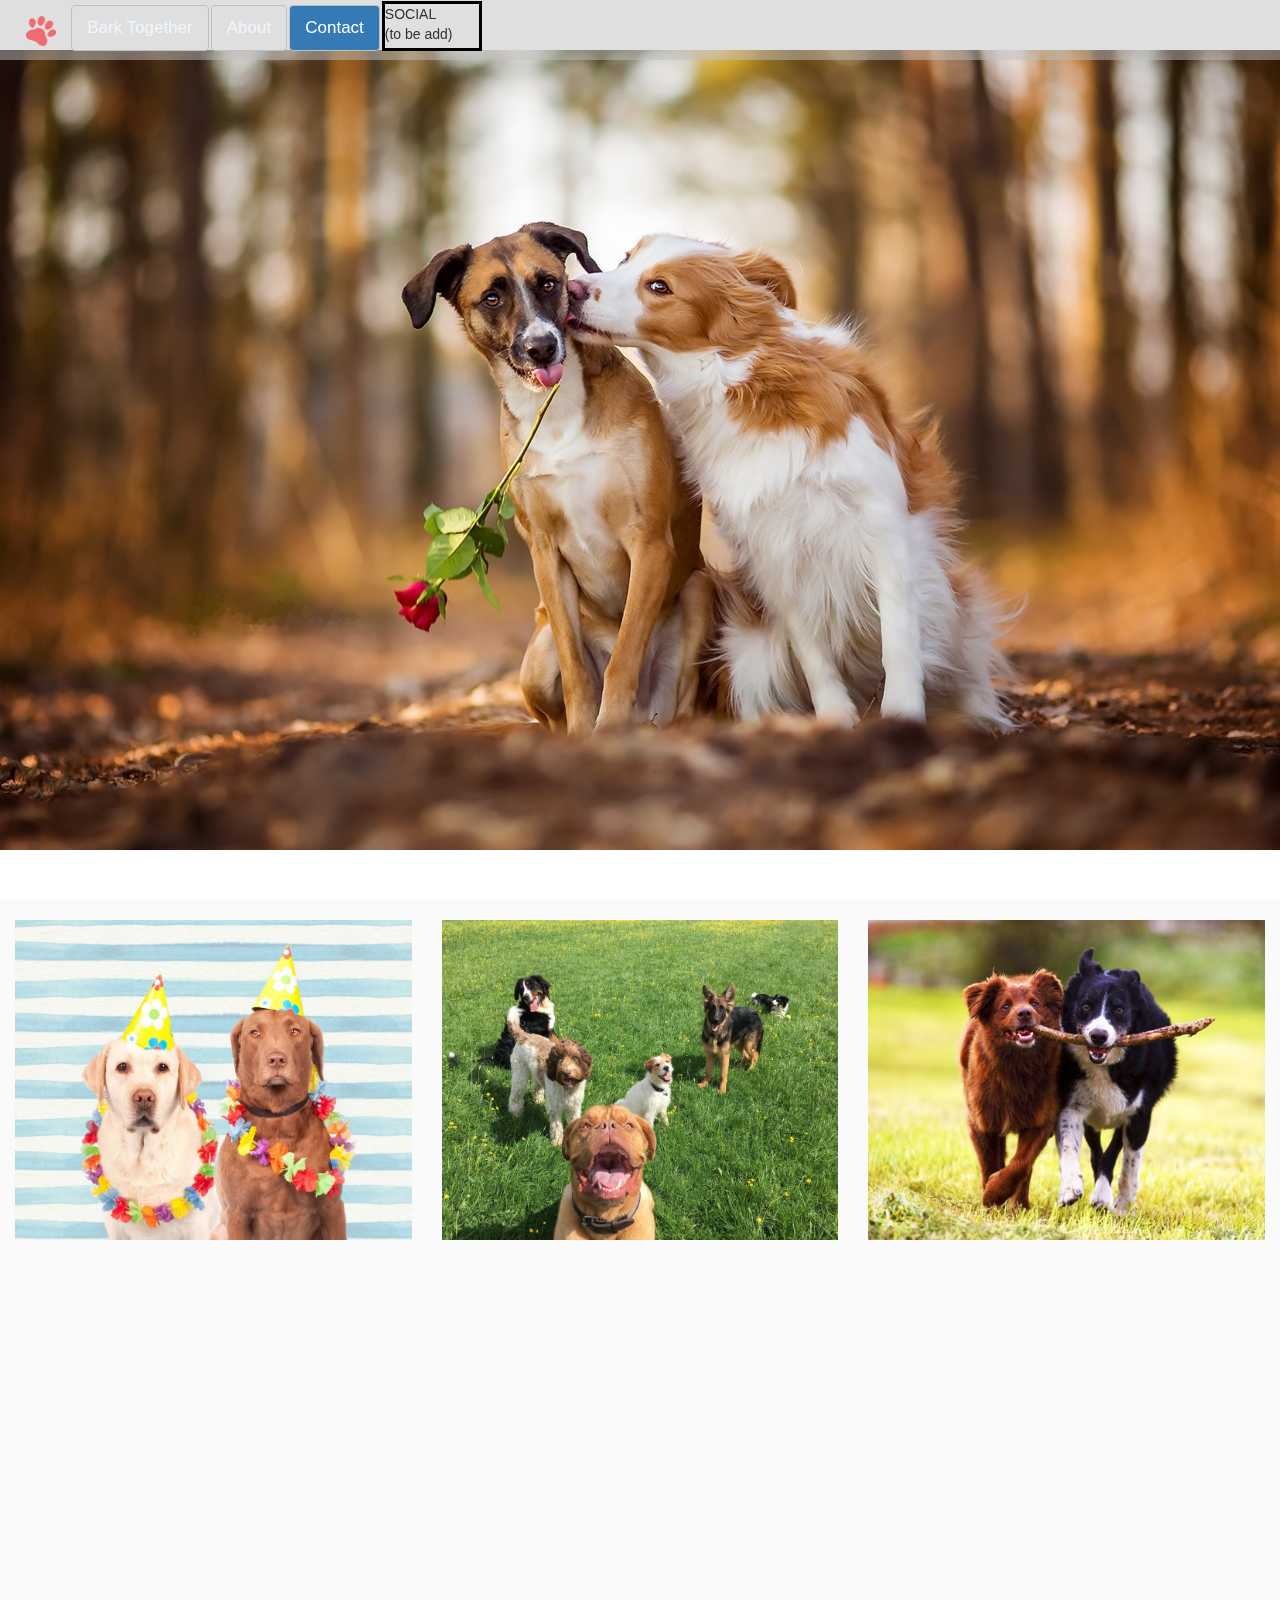
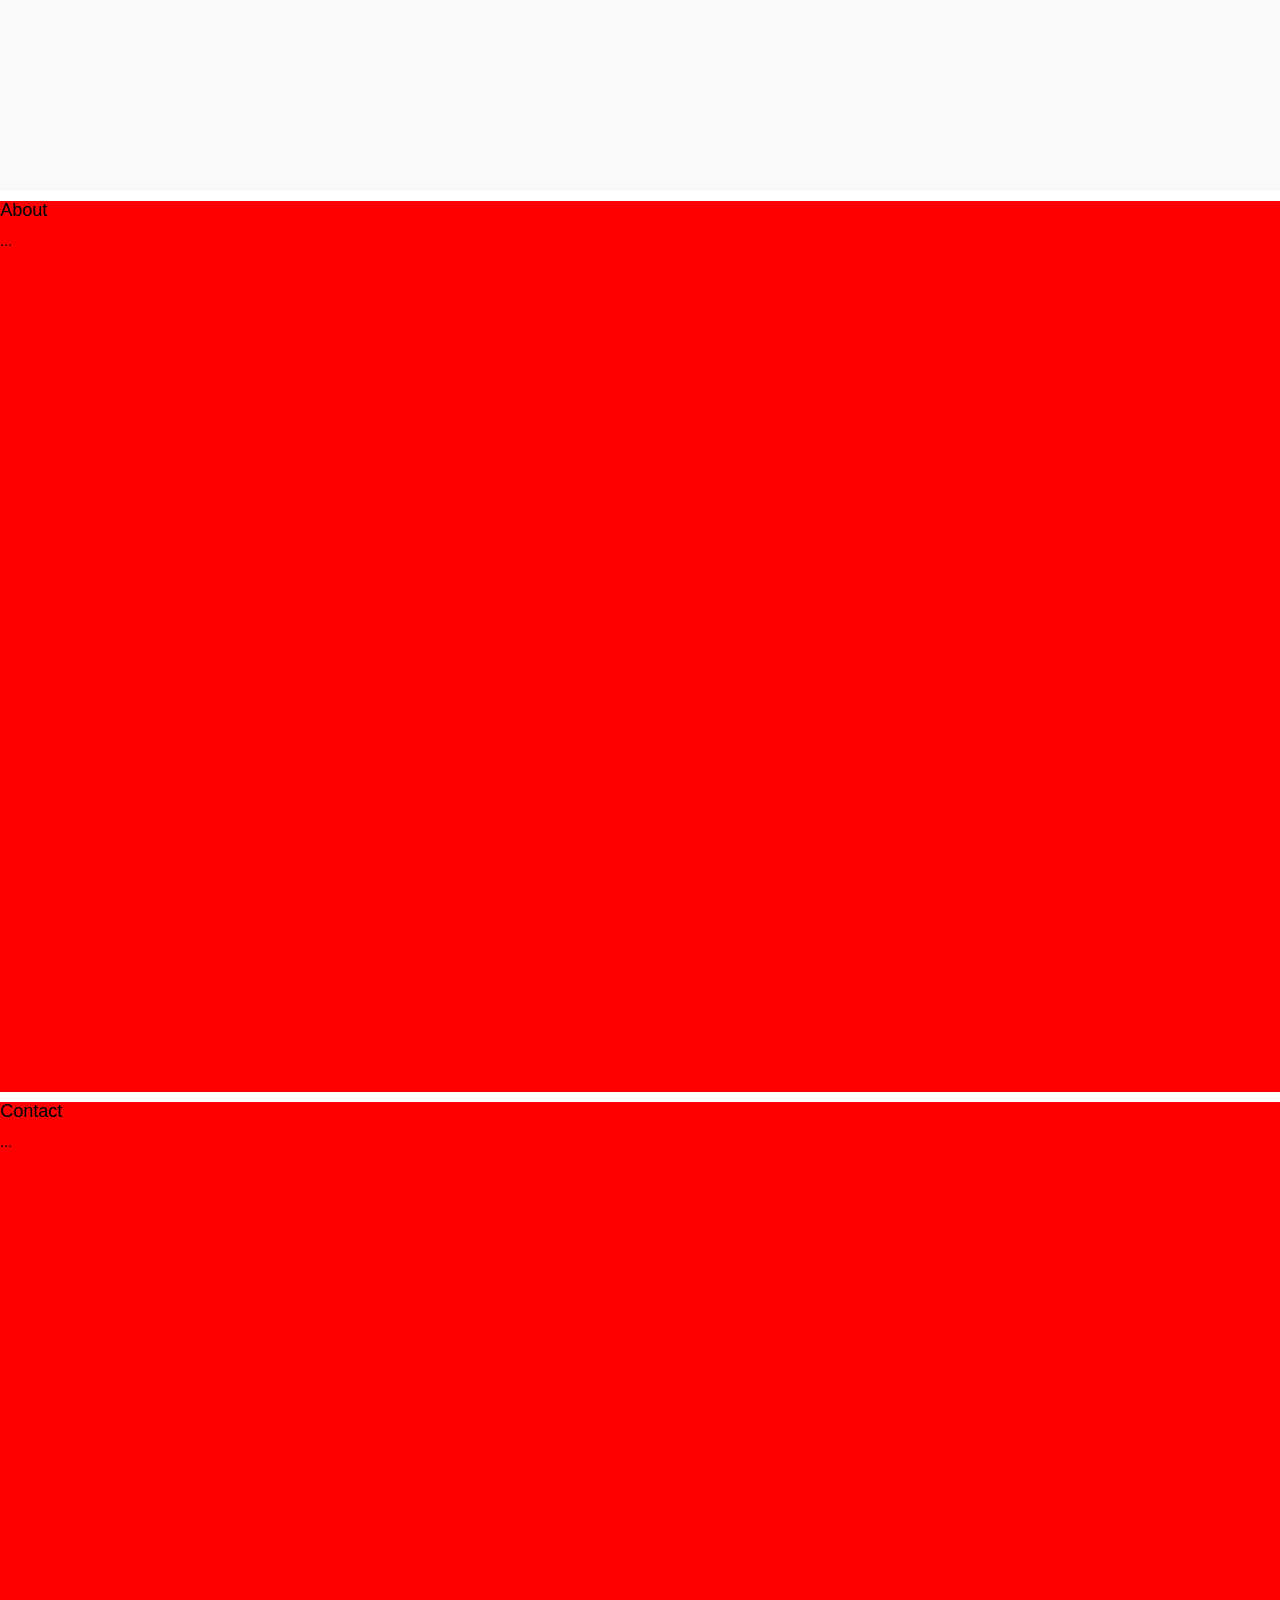
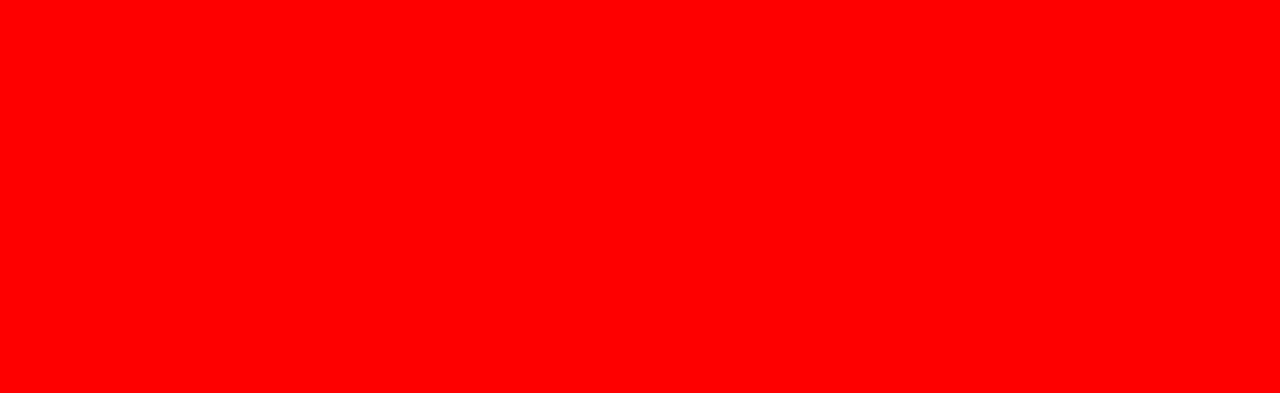
==== menu try.html @ ab20cf47 "bark together" ====
<!DOCTYPE html>
<html>

<head>
    <title>🐾Doglar</title>
    <meta name="viewport" content="width=device-width, initial-scale=1">
    <meta charset="utf-8">
    <link rel="stylesheet" href="https://maxcdn.bootstrapcdn.com/bootstrap/3.3.7/css/bootstrap.min.css">
    <style>
        .promo {
            background-image: url(./pics/bg.jpg);
            background-size: 100%;
            background-position: center;
            background-attachment: fixed;
            background-repeat: no-repeat;
            width: 100%;
            height: 100vh;
        }

        .navbar {}

        .menu {
            /* background-color: (0,0,0,0.1); */
            position: fixed;
            width: 100%;
            height: 60px;
            background-color: rgba(192, 192, 192, 0.5);
        }

        .logo {
            height: 30px;
            top: 150px;
            padding-left: 10px;
        }

        .nav-link {
            font-size: 17px;
            border: 1px solid rgba(192, 192, 192, 1);
            top: 4px;
            color: aliceblue;
        }

        .social {
            position: absolute;
            width: 100px;
            height: 50px;
            border: 3px solid black;
            /* left:600px;           */
        }

        .sections {
            width: 100%;
            height: 99vh;
            background-color: red;
            color: black;
        }

        .section1 {
            background-color: #fafafa;
            width: 100%;
            height: 99vh;
            display: flex;
            flex-direction: row;

        }

        .container {
            /* position: relative; */
            width: 50%;
            height: 320px;
            /* margin: 5px; */
            margin-top: 20px;
        }

        .img1 {
            display: block;
            width: 100%;
            height: 100%;
        }

        .overlay {
            position: absolute;
            height: 100%;
            width: 100%;
            opacity: 0;
            transition: 0.5s ease;
            background-color: #00ba8b;
        }

        @media screen and (max-width: 690px) {
            .promo {
                background-size: 300%;
            }
        }

        @media screen and (min-width: 690px) and (max-width: 920px) {
            .promo {
                background-size: 200%;
            }
        }

        @media screen and (min-width: 920px) and (max-width: 1200px) {
            .promo {
                background-size: 150%;
            }
        }

        @media screen and (max-width: 500px) {
            .menu {
                /* background-color: (0,0,0,0.1); */
                position: fixed;
                width: 100%;
                height: 60px;
                /* background-color: rgba(131, 129, 129, 0.5);         */
                background-color: red;
                /* display:none; */
            }
        }

        @media screen and (max-width:500px) {
            .social {
                display: none;
            }
        }
    </style>
    <link rel="stylesheet" href="https://cdnjs.cloudflare.com/ajax/libs/animate.css/3.7.0/animate.min.css">
</head>

<body style="margin: -1px">
    <div class="navbar">
        <div class="menu">
            <nav id="navbar-example2" class="navbar navbar-light bg-light">
                <a class="navbar-brand" href="#"><img class="logo" src="./pics/logo.png"></a>
                <ul class="nav nav-pills">
                    <li class="nav-item">
                        <a class="nav-link" href="#bt">Bark Together</a>
                    </li>
                    <li class="nav-item">
                        <a class="nav-link" href="#about">About</a>
                    </li>
                    <li class="nav-item">
                        <a class="nav-link" href="#contact">Contact</a>
                    </li>
                    <li>
                        <div class="social">SOCIAL <br>(to be add)</div>
                    </li>
                </ul>
            </nav>
        </div>
        <div class="promo"></div>
        <div data-spy="scroll" data-target="#navbar-example2" data-offset="0">
            <div class="section1">
                <h4 id="bt"></h4>
                <div class="container">
                    <img class="img1" src="./pics/amigos.jpg">
                </div>
                <div class="container">
                    <img class="img1" src="./pics/party.jpg">
                </div>
                <div class="container">
                    <img class="img1" src="./pics/three.jpg">
                </div>
            </div>
            <div class="sections">
                <h4 id="about">About</h4>
                <p>...</p>
            </div>
            <div class="sections">
                <h4 id="contact">Contact</h4>
                <p>...</p>
            </div>

        </div>
    </div>


    <script src="https://ajax.googleapis.com/ajax/libs/jquery/3.3.1/jquery.min.js"></script>
    <script src="https://maxcdn.bootstrapcdn.com/bootstrap/3.3.7/js/bootstrap.min.js"></script>
</body>

</html>
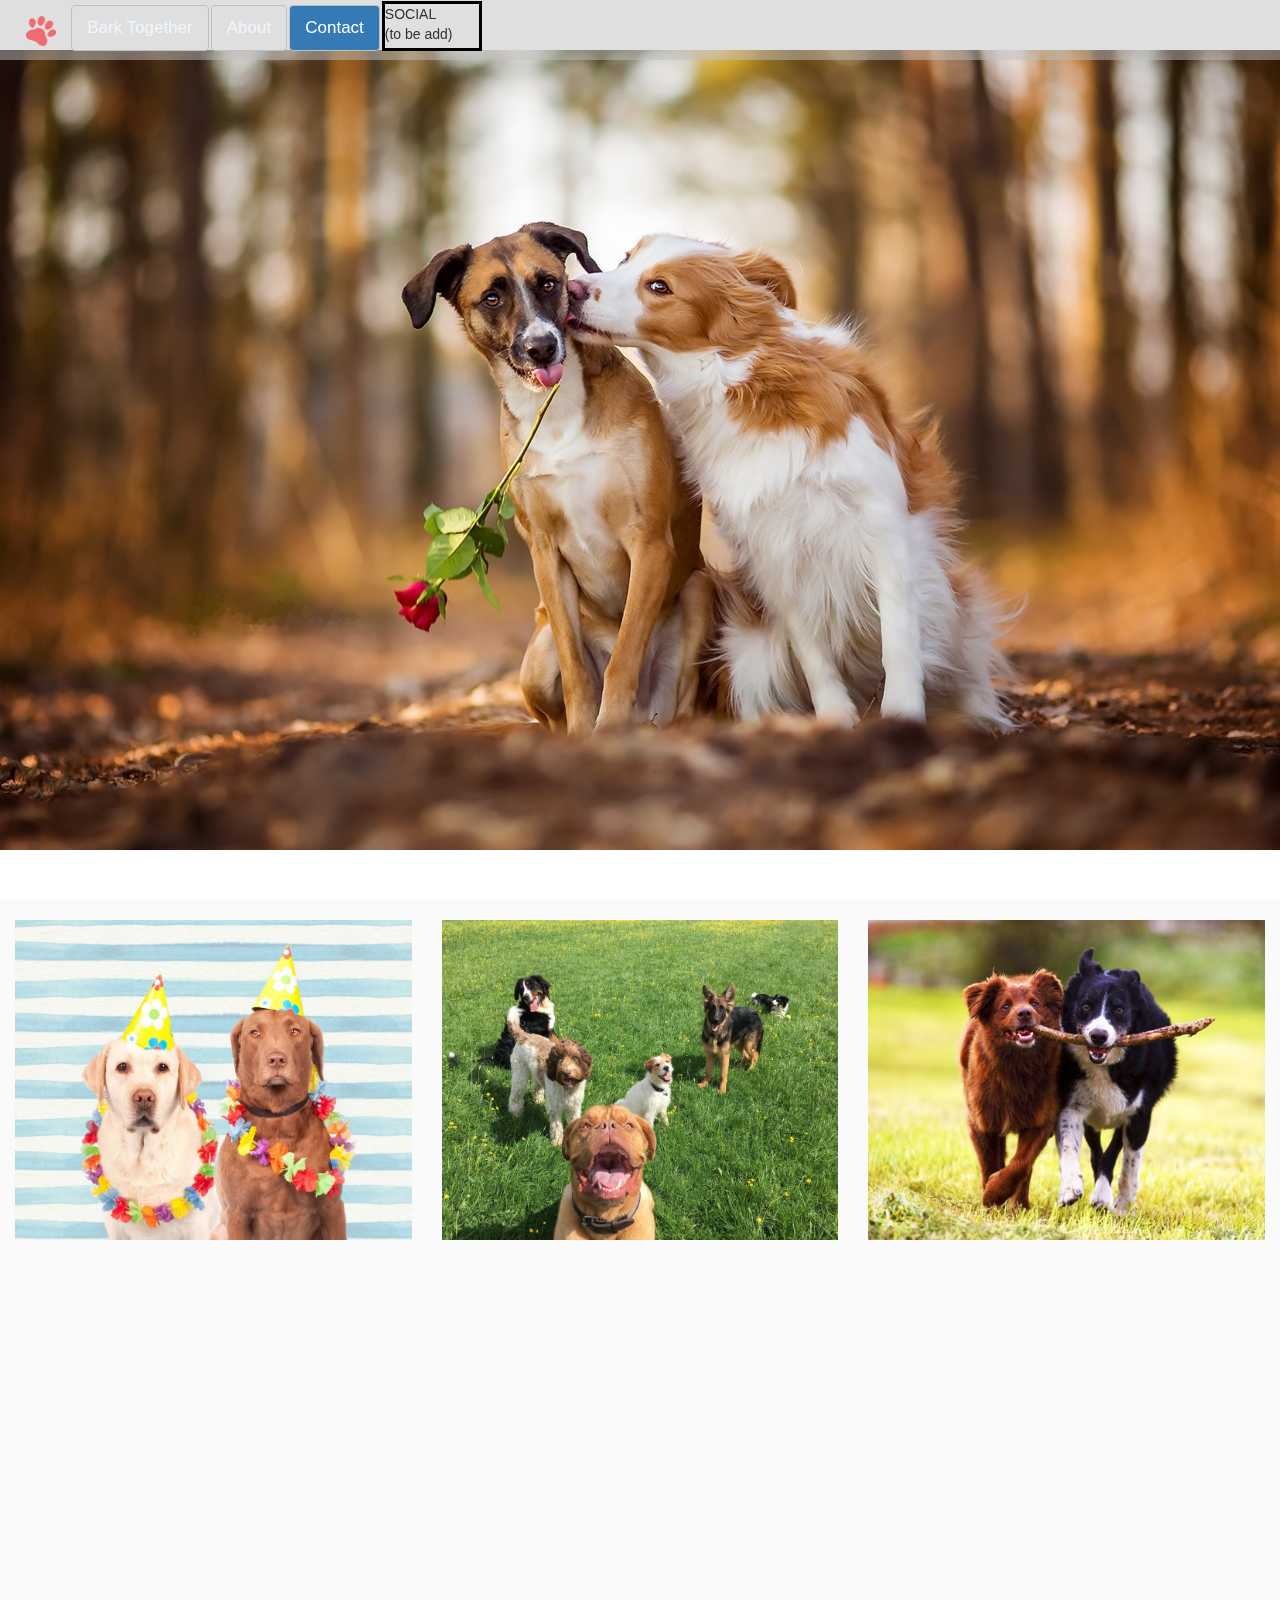
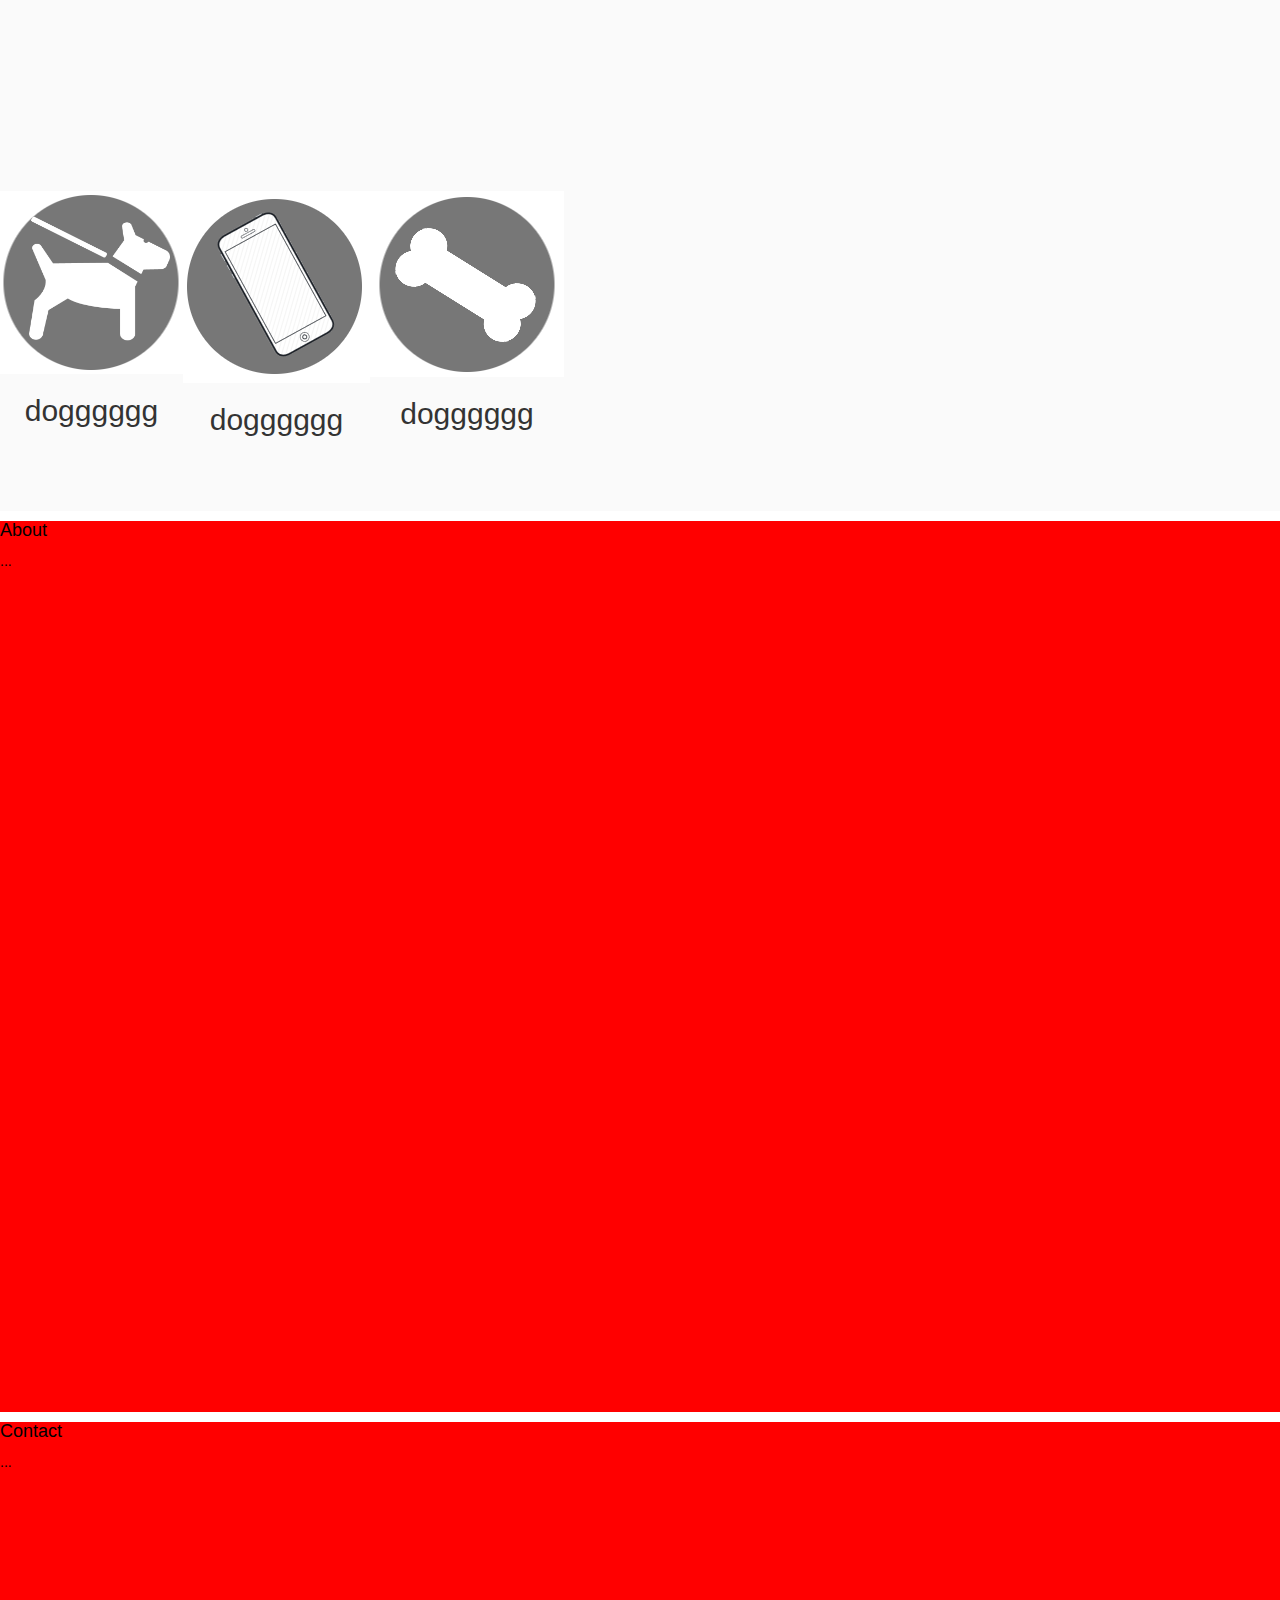
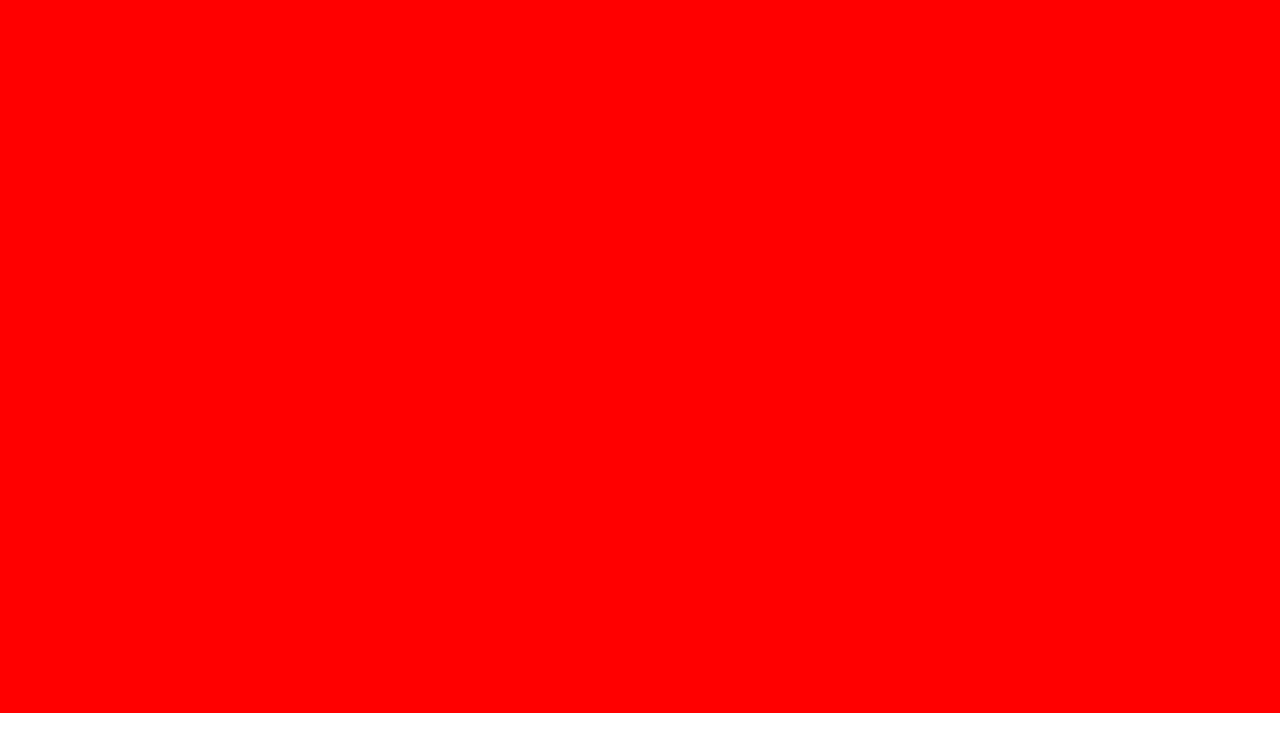
==== commit 2f1207d8: "icons" ====
--- a/menu try.html
+++ b/menu try.html
@@ -25,6 +25,7 @@
             width: 100%;
             height: 60px;
             background-color: rgba(192, 192, 192, 0.5);
+            z-index:+1;
         }
 
         .logo {
@@ -61,30 +62,57 @@
             height: 99vh;
             display: flex;
             flex-direction: row;
-
-        }
-
+        }
         .container {
-            /* position: relative; */
+            position: relative;
             width: 50%;
             height: 320px;
             /* margin: 5px; */
             margin-top: 20px;
         }
-
+        .container:hover .overlay {
+            opacity: 0.8;
+            font-weight:500;  
+        }
         .img1 {
             display: block;
             width: 100%;
             height: 100%;
         }
-
         .overlay {
             position: absolute;
+            top: 0;
+            bottom: 0;
+            left: 15px;
+            right: 0;
             height: 100%;
-            width: 100%;
+            width: 93.5%;;
             opacity: 0;
             transition: 0.5s ease;
-            background-color: #00ba8b;
+            background-color: #838383;
+        }
+        .text {
+            color: white;
+            font-size: 26px;
+            position: absolute;
+            top: 50%;
+            left: 50%;
+            -webkit-transform: translate(-50%, -50%);
+            -ms-transform: translate(-50%, -50%);
+            transform: translate(-50%, -50%);
+            text-align: center;
+        }
+        .sec1cont{
+            background-color: #fafafa;
+            width: 100%;
+            height: 320px;
+            display: flex;
+            flex-direction: row;
+        }
+        .icons{
+            display: flex;
+            flex-direction: column;
+            align-items: center;
         }
 
         @media screen and (max-width: 690px) {
@@ -153,12 +181,35 @@
                 <h4 id="bt"></h4>
                 <div class="container">
                     <img class="img1" src="./pics/amigos.jpg">
+                    <div class="overlay">
+                        <div class="text">Let the party started</div>
+                    </div>
                 </div>
                 <div class="container">
                     <img class="img1" src="./pics/party.jpg">
+                    <div class="overlay">
+                        <div class="text">Bark together</div>
+                    </div>
                 </div>
                 <div class="container">
                     <img class="img1" src="./pics/three.jpg">
+                    <div class="overlay">
+                        <div class="text">Your Dog's best friend is few clicks away</div>
+                    </div>
+                </div>
+            </div>
+            <div class="sec1cont">
+                <div class="icons">
+                    <img src="./pics/dogg.png">
+                    <h2>dogggggg</h2>
+                </div>
+                <div class="icons">
+                    <img src="./pics/phonee.png">
+                    <h2>dogggggg</h2>
+                </div>
+                <div class="icons">
+                    <img src="./pics/bonee.png">
+                    <h2>dogggggg</h2>
                 </div>
             </div>
             <div class="sections">
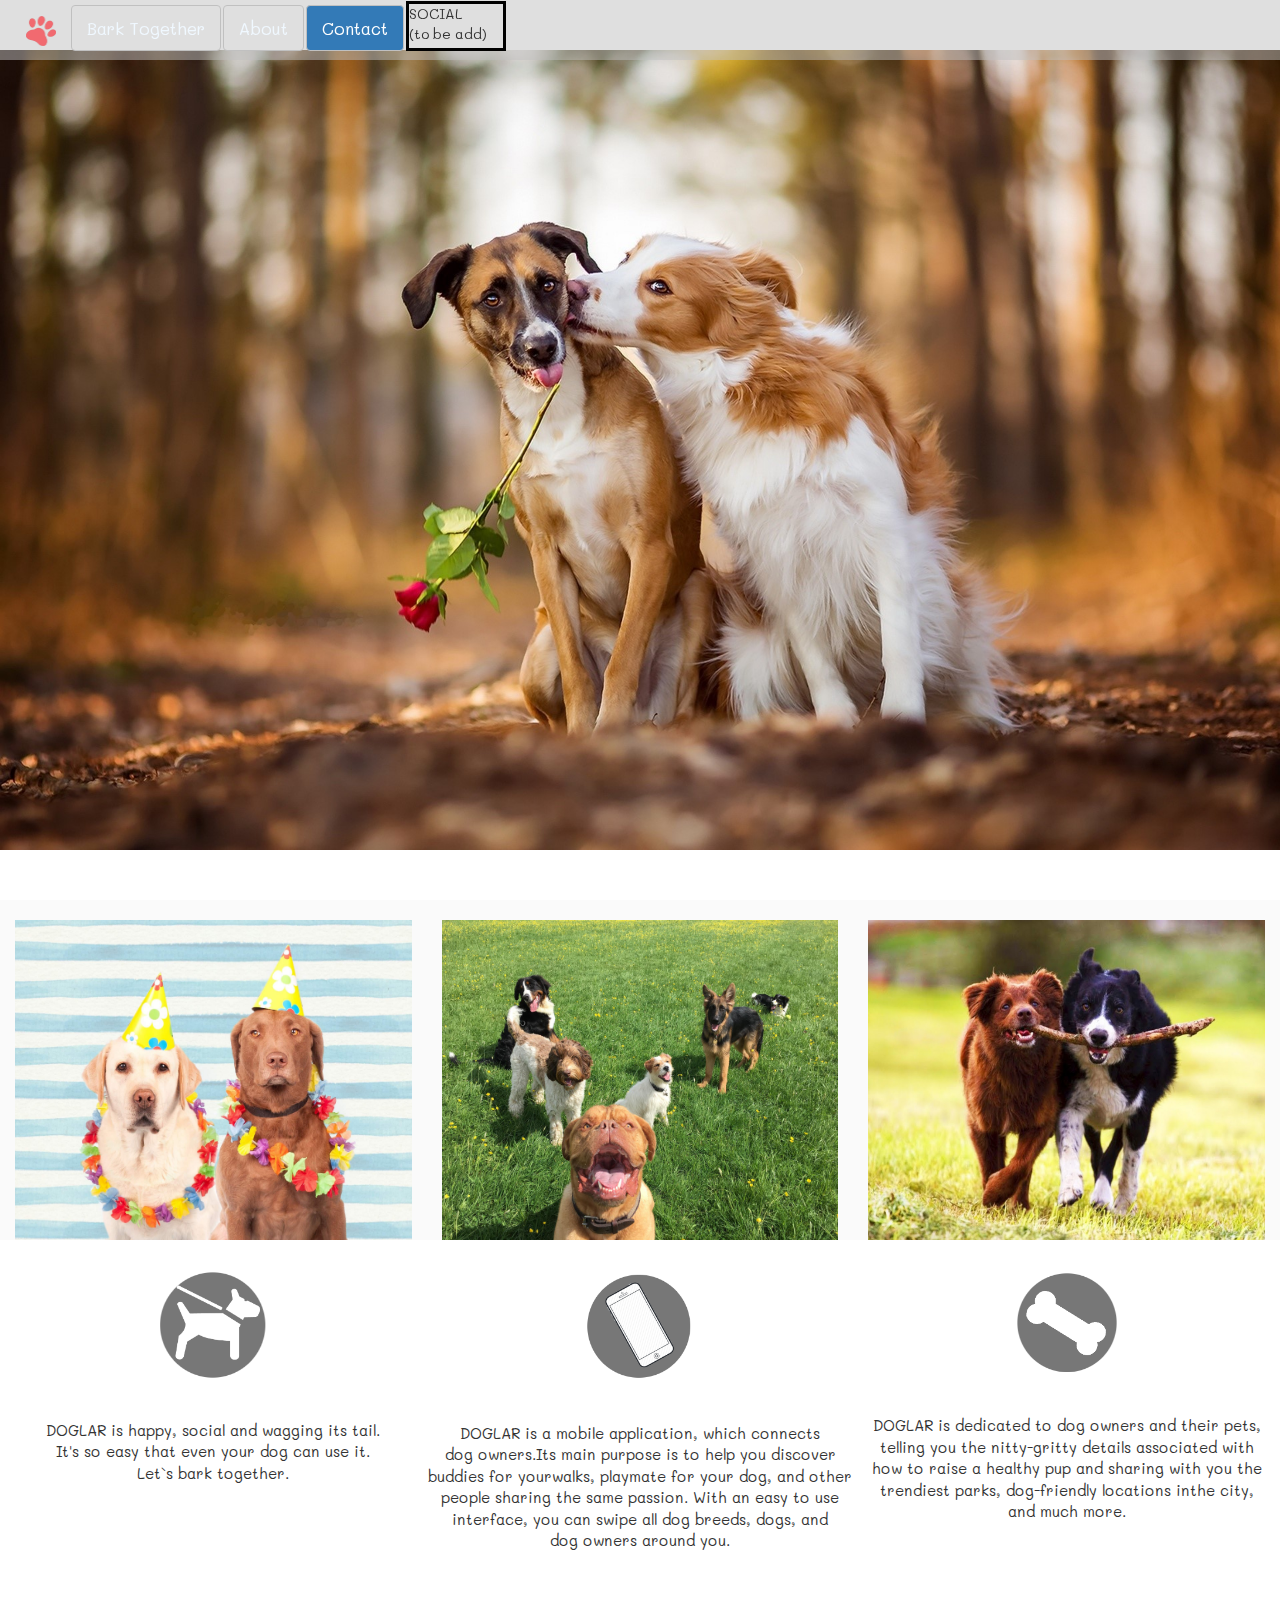
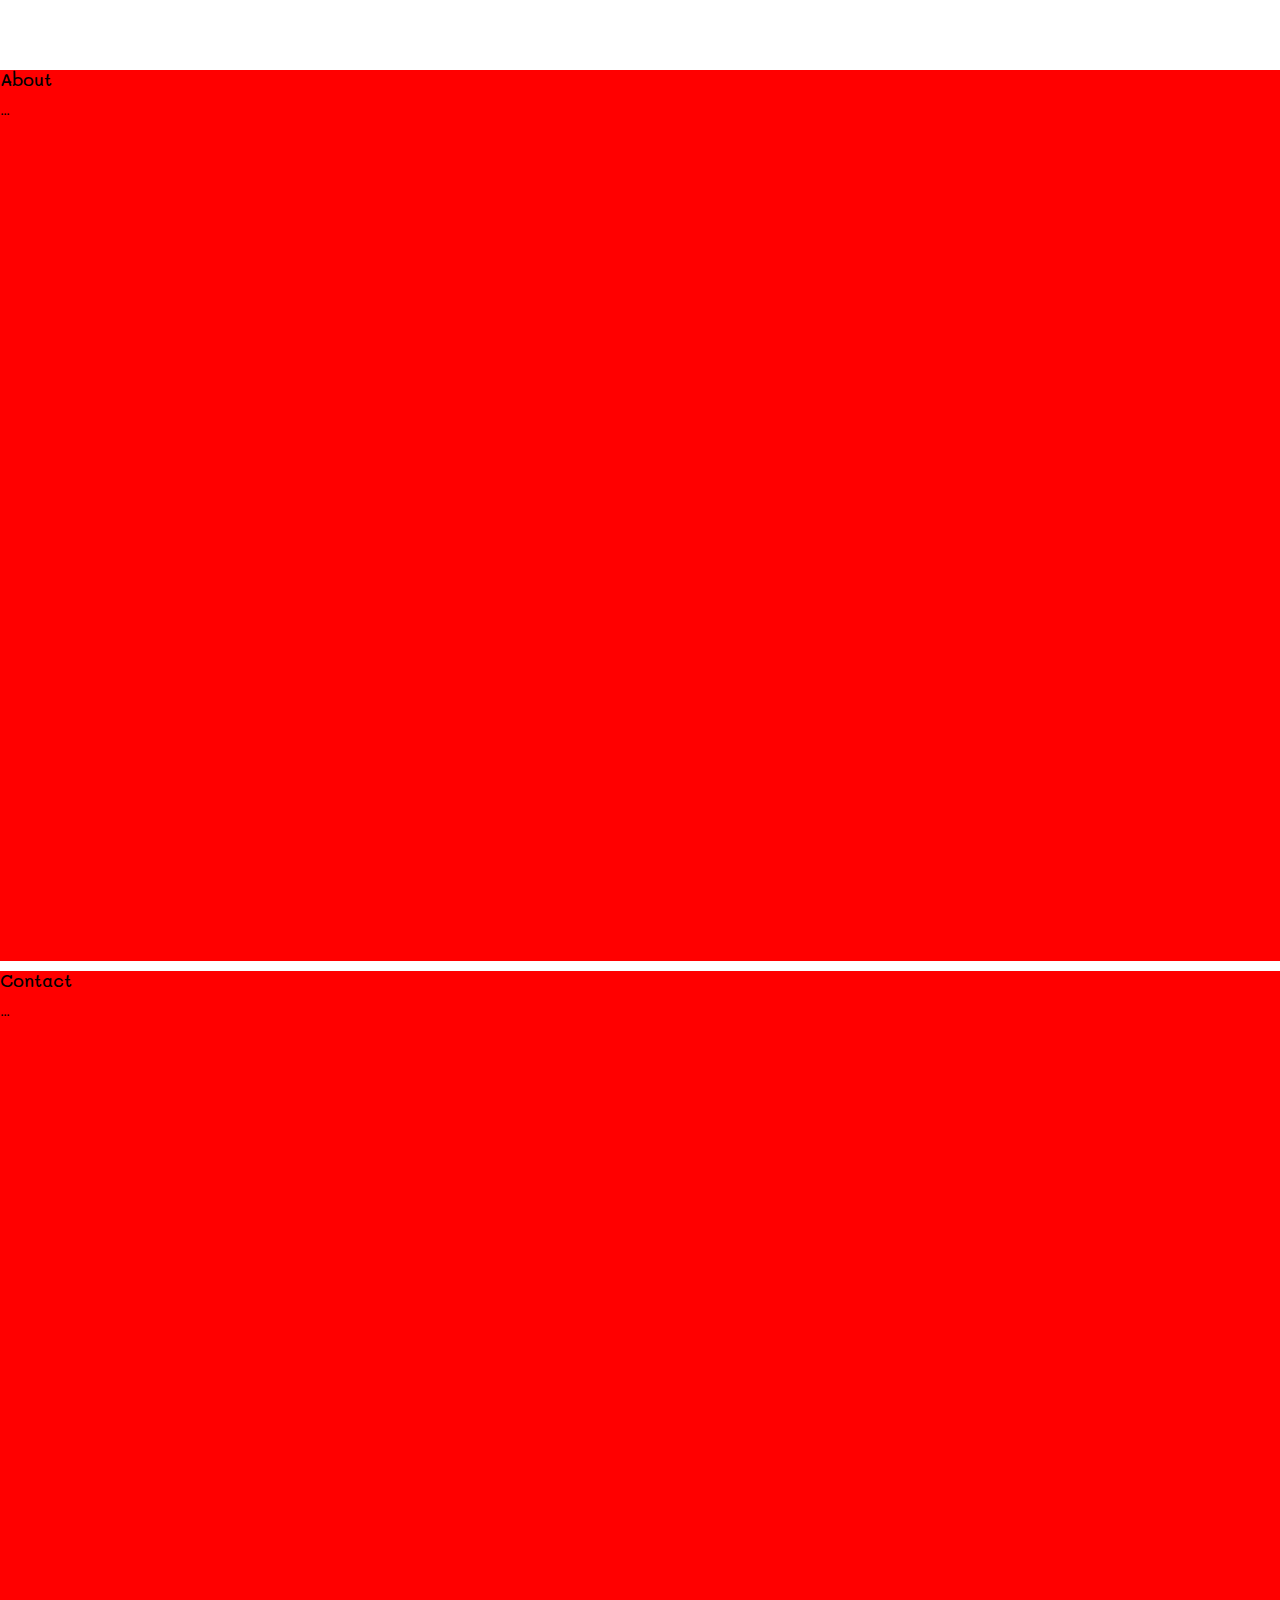
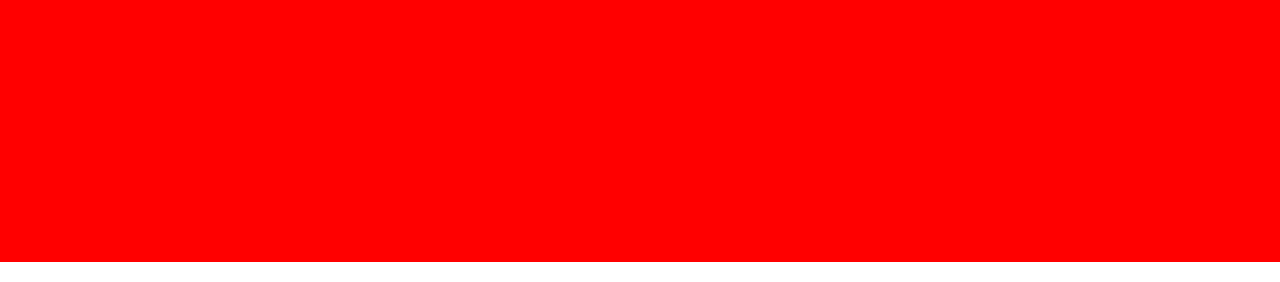
==== commit 170fcff9: "icons and content done :)" ====
--- a/menu try.html
+++ b/menu try.html
@@ -3,6 +3,7 @@
 
 <head>
     <title>🐾Doglar</title>
+    <link href="https://fonts.googleapis.com/css?family=Mali" rel="stylesheet"> 
     <meta name="viewport" content="width=device-width, initial-scale=1">
     <meta charset="utf-8">
     <link rel="stylesheet" href="https://maxcdn.bootstrapcdn.com/bootstrap/3.3.7/css/bootstrap.min.css">
@@ -25,7 +26,7 @@
             width: 100%;
             height: 60px;
             background-color: rgba(192, 192, 192, 0.5);
-            z-index:+1;
+            z-index: +1;
         }
 
         .logo {
@@ -59,10 +60,11 @@
         .section1 {
             background-color: #fafafa;
             width: 100%;
-            height: 99vh;
+            height: 340px;
             display: flex;
             flex-direction: row;
         }
+
         .container {
             position: relative;
             width: 50%;
@@ -70,15 +72,18 @@
             /* margin: 5px; */
             margin-top: 20px;
         }
+
         .container:hover .overlay {
             opacity: 0.8;
-            font-weight:500;  
-        }
+            font-weight: 500;
+        }
+
         .img1 {
             display: block;
             width: 100%;
             height: 100%;
         }
+
         .overlay {
             position: absolute;
             top: 0;
@@ -86,11 +91,13 @@
             left: 15px;
             right: 0;
             height: 100%;
-            width: 93.5%;;
+            width: 93.5%;
+            ;
             opacity: 0;
             transition: 0.5s ease;
             background-color: #838383;
         }
+
         .text {
             color: white;
             font-size: 26px;
@@ -102,17 +109,27 @@
             transform: translate(-50%, -50%);
             text-align: center;
         }
-        .sec1cont{
-            background-color: #fafafa;
-            width: 100%;
-            height: 320px;
+
+        .sec1cont {
+            background-color: white;
+            width: 100%;
+            height: 420px;
             display: flex;
             flex-direction: row;
         }
-        .icons{
+
+        .icons {
+            width: 450px;
+            margin-top: 30px;
             display: flex;
             flex-direction: column;
             align-items: center;
+            text-align: center;
+            font-size: 15px;
+        }
+        .iconspic{
+            width: 110px;
+            margin-bottom: 40px;
         }
 
         @media screen and (max-width: 690px) {
@@ -154,7 +171,7 @@
     <link rel="stylesheet" href="https://cdnjs.cloudflare.com/ajax/libs/animate.css/3.7.0/animate.min.css">
 </head>
 
-<body style="margin: -1px">
+<body style="margin: -1px; font-family:'Mali', cursive">
     <div class="navbar">
         <div class="menu">
             <nav id="navbar-example2" class="navbar navbar-light bg-light">
@@ -200,16 +217,30 @@
             </div>
             <div class="sec1cont">
                 <div class="icons">
-                    <img src="./pics/dogg.png">
-                    <h2>dogggggg</h2>
+                    <img class="iconspic" src="./pics/dogg.png">
+                    <!-- <h2>DOGLAR</h2> -->
+                    <p>DOGLAR is happy, social and wagging its tail.<br>
+                        It's so easy that even your dog can use it.<br> 
+                        Let`s bark together.</p>
                 </div>
                 <div class="icons">
-                    <img src="./pics/phonee.png">
-                    <h2>dogggggg</h2>
+                    <img class="iconspic" src="./pics/phonee.png">
+                    <!-- <h2>DOGLAR</h2> -->
+                    <p>DOGLAR is a mobile application, which connects <br>
+                        dog owners.Its main purpose is to help you discover <br> 
+                        buddies for yourwalks, playmate for your dog, and other <br>
+                        people sharing the same passion. With an easy to use <br>
+                        interface, you can swipe all dog breeds, dogs, and <br>
+                        dog owners around you.</p>
                 </div>
                 <div class="icons">
-                    <img src="./pics/bonee.png">
-                    <h2>dogggggg</h2>
+                    <img class="iconspic" src="./pics/bonee.png">
+                    <!-- <h2>DOGLAR</h2> -->
+                    <p> DOGLAR is dedicated to dog owners and their pets,<br>  
+                        telling you the nitty-gritty details associated with<br>  
+                        how to raise a healthy pup and sharing with you the <br> 
+                        trendiest parks, dog-friendly locations inthe city,<br> 
+                        and much more.</p>
                 </div>
             </div>
             <div class="sections">
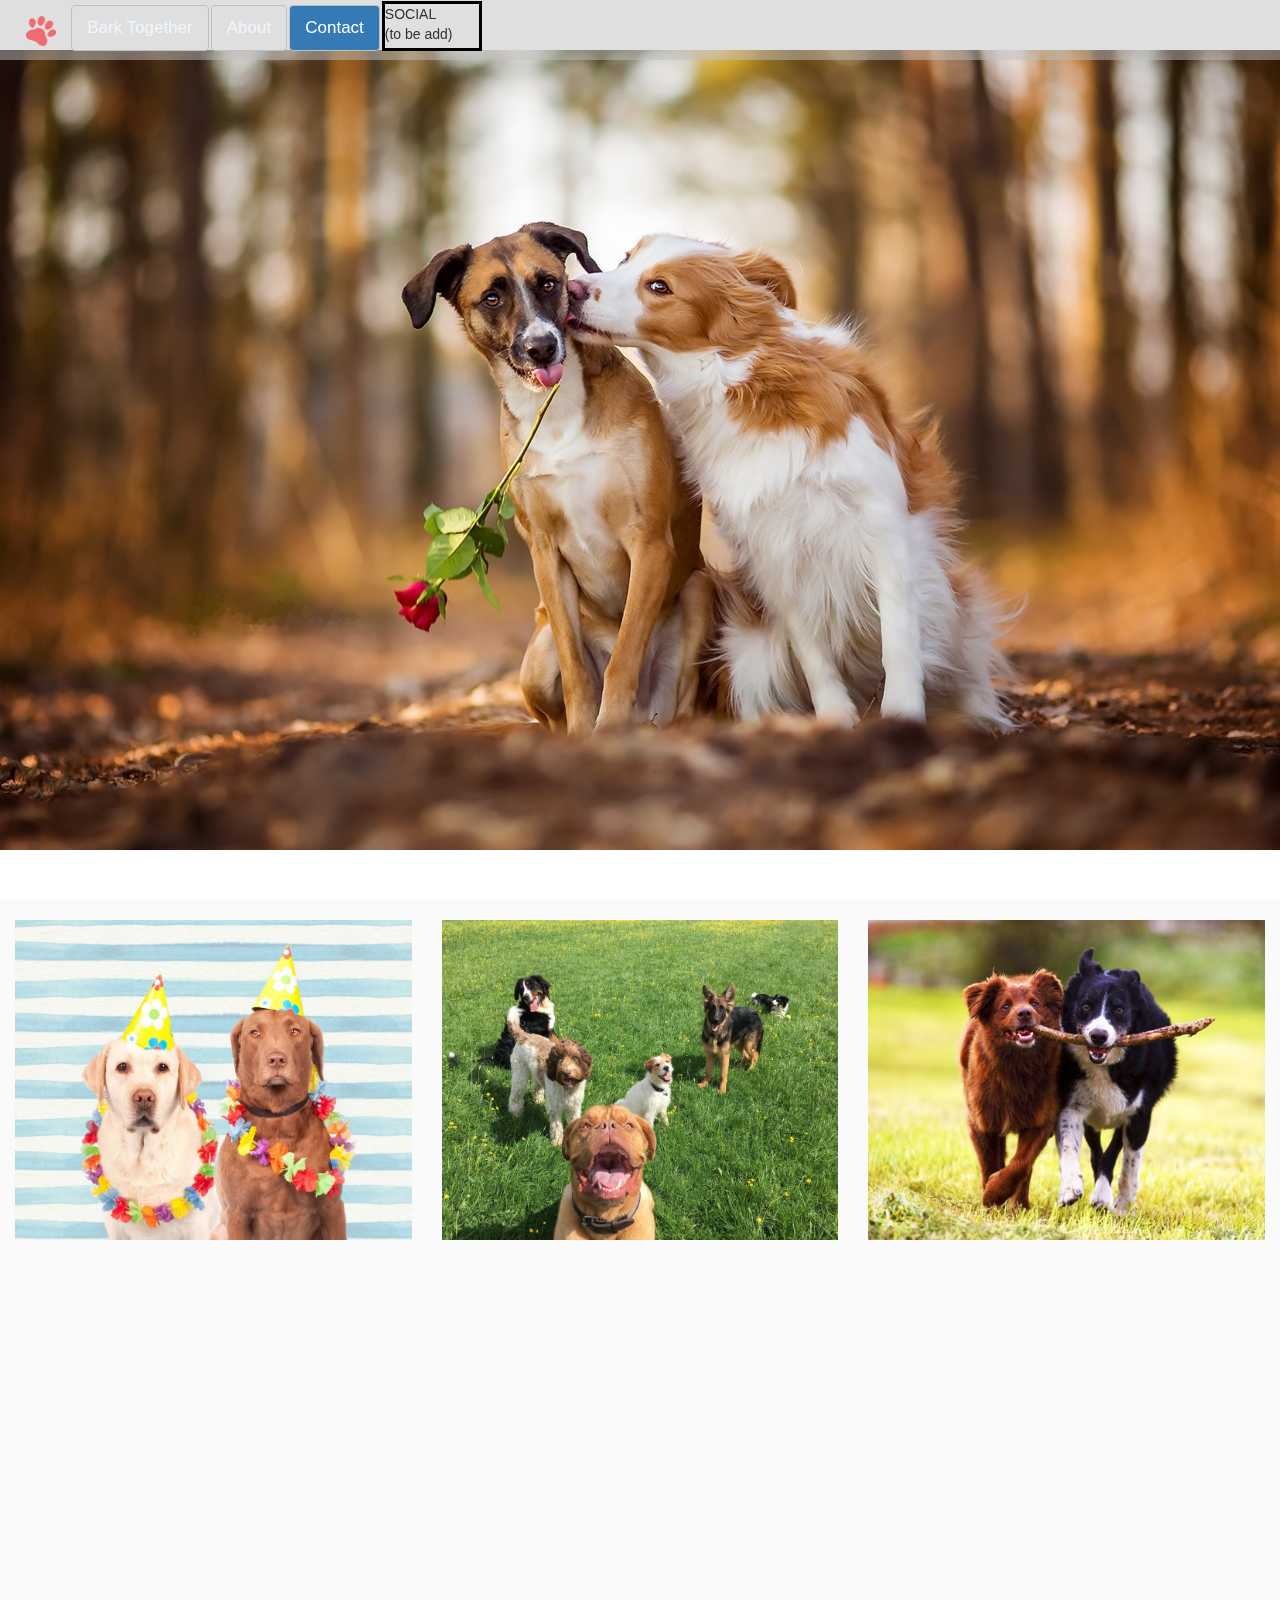
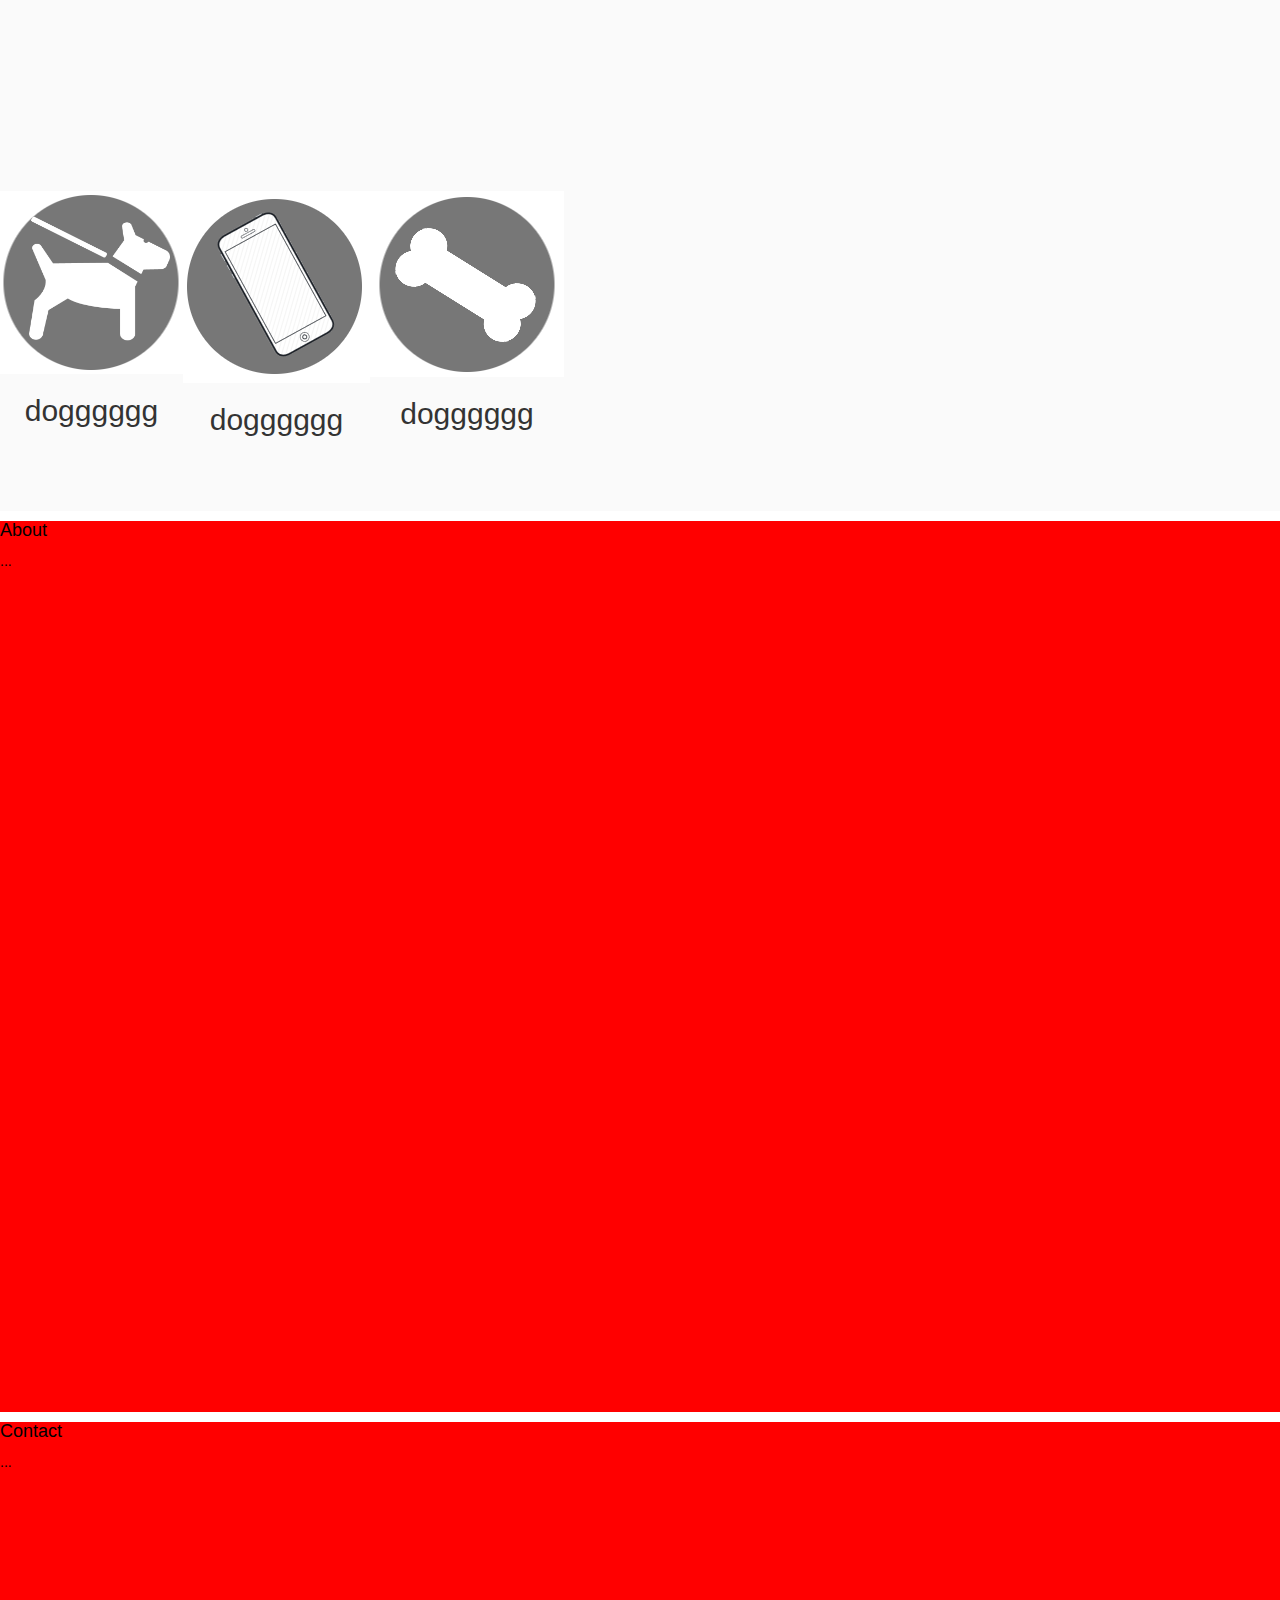
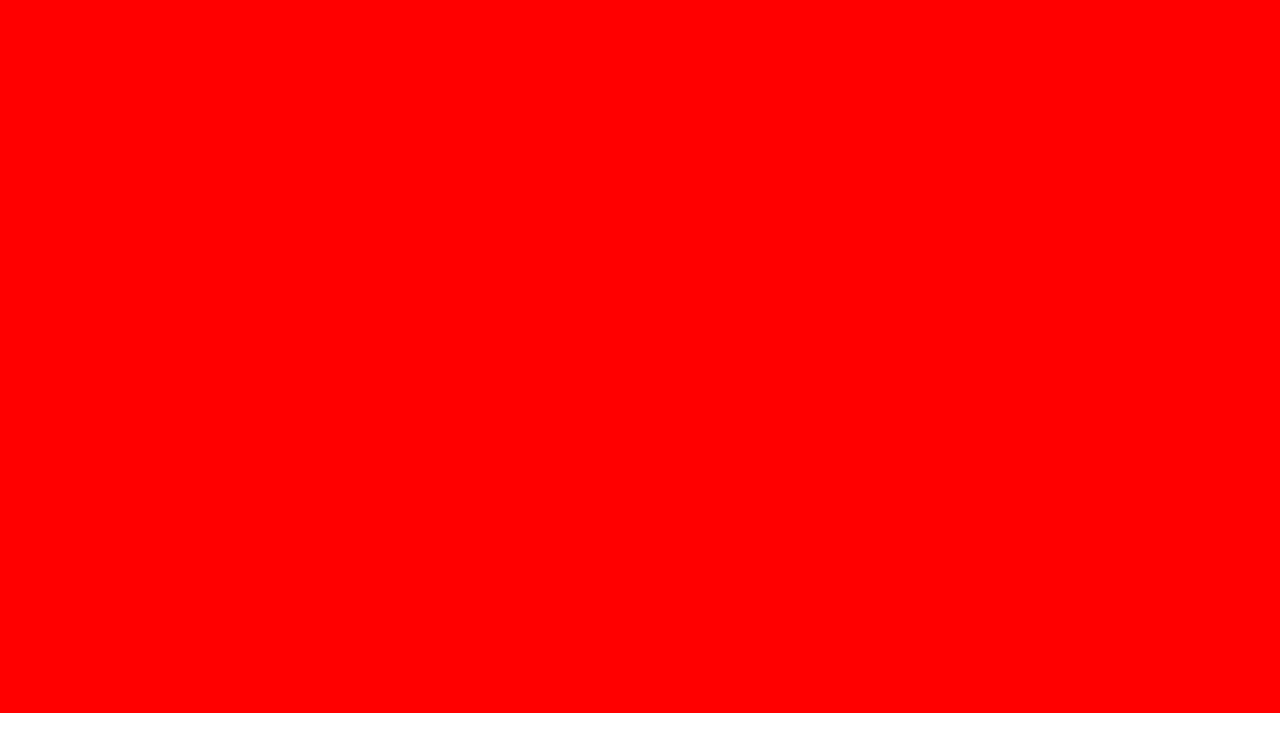
==== commit 9538026c: "nav" ====
--- a/menu try.html
+++ b/menu try.html
@@ -3,7 +3,6 @@
 
 <head>
     <title>🐾Doglar</title>
-    <link href="https://fonts.googleapis.com/css?family=Mali" rel="stylesheet"> 
     <meta name="viewport" content="width=device-width, initial-scale=1">
     <meta charset="utf-8">
     <link rel="stylesheet" href="https://maxcdn.bootstrapcdn.com/bootstrap/3.3.7/css/bootstrap.min.css">
@@ -26,7 +25,7 @@
             width: 100%;
             height: 60px;
             background-color: rgba(192, 192, 192, 0.5);
-            z-index: +1;
+            z-index:+1;
         }
 
         .logo {
@@ -60,11 +59,10 @@
         .section1 {
             background-color: #fafafa;
             width: 100%;
-            height: 340px;
+            height: 99vh;
             display: flex;
             flex-direction: row;
         }
-
         .container {
             position: relative;
             width: 50%;
@@ -72,18 +70,15 @@
             /* margin: 5px; */
             margin-top: 20px;
         }
-
         .container:hover .overlay {
             opacity: 0.8;
-            font-weight: 500;
-        }
-
+            font-weight:500;  
+        }
         .img1 {
             display: block;
             width: 100%;
             height: 100%;
         }
-
         .overlay {
             position: absolute;
             top: 0;
@@ -91,13 +86,11 @@
             left: 15px;
             right: 0;
             height: 100%;
-            width: 93.5%;
-            ;
+            width: 93.5%;;
             opacity: 0;
             transition: 0.5s ease;
             background-color: #838383;
         }
-
         .text {
             color: white;
             font-size: 26px;
@@ -109,27 +102,17 @@
             transform: translate(-50%, -50%);
             text-align: center;
         }
-
-        .sec1cont {
-            background-color: white;
-            width: 100%;
-            height: 420px;
+        .sec1cont{
+            background-color: #fafafa;
+            width: 100%;
+            height: 320px;
             display: flex;
             flex-direction: row;
         }
-
-        .icons {
-            width: 450px;
-            margin-top: 30px;
+        .icons{
             display: flex;
             flex-direction: column;
             align-items: center;
-            text-align: center;
-            font-size: 15px;
-        }
-        .iconspic{
-            width: 110px;
-            margin-bottom: 40px;
         }
 
         @media screen and (max-width: 690px) {
@@ -151,27 +134,26 @@
         }
 
         @media screen and (max-width: 500px) {
-            .menu {
-                /* background-color: (0,0,0,0.1); */
-                position: fixed;
-                width: 100%;
-                height: 60px;
-                /* background-color: rgba(131, 129, 129, 0.5);         */
-                background-color: red;
-                /* display:none; */
-            }
-        }
-
-        @media screen and (max-width:500px) {
             .social {
                 display: none;
-            }
+            } 
+            .nav>li>a {
+                position: relative;
+                display: block;
+                padding: 2px 3px;
+             }
+             .nav-link {
+                font-size: 15px;
+                border: 1px solid rgba(192, 192, 192, 1);
+                top: 15px;
+                color: aliceblue;
+            }   
         }
     </style>
     <link rel="stylesheet" href="https://cdnjs.cloudflare.com/ajax/libs/animate.css/3.7.0/animate.min.css">
 </head>
 
-<body style="margin: -1px; font-family:'Mali', cursive">
+<body style="margin: -1px">
     <div class="navbar">
         <div class="menu">
             <nav id="navbar-example2" class="navbar navbar-light bg-light">
@@ -217,30 +199,16 @@
             </div>
             <div class="sec1cont">
                 <div class="icons">
-                    <img class="iconspic" src="./pics/dogg.png">
-                    <!-- <h2>DOGLAR</h2> -->
-                    <p>DOGLAR is happy, social and wagging its tail.<br>
-                        It's so easy that even your dog can use it.<br> 
-                        Let`s bark together.</p>
+                    <img src="./pics/dogg.png">
+                    <h2>dogggggg</h2>
                 </div>
                 <div class="icons">
-                    <img class="iconspic" src="./pics/phonee.png">
-                    <!-- <h2>DOGLAR</h2> -->
-                    <p>DOGLAR is a mobile application, which connects <br>
-                        dog owners.Its main purpose is to help you discover <br> 
-                        buddies for yourwalks, playmate for your dog, and other <br>
-                        people sharing the same passion. With an easy to use <br>
-                        interface, you can swipe all dog breeds, dogs, and <br>
-                        dog owners around you.</p>
+                    <img src="./pics/phonee.png">
+                    <h2>dogggggg</h2>
                 </div>
                 <div class="icons">
-                    <img class="iconspic" src="./pics/bonee.png">
-                    <!-- <h2>DOGLAR</h2> -->
-                    <p> DOGLAR is dedicated to dog owners and their pets,<br>  
-                        telling you the nitty-gritty details associated with<br>  
-                        how to raise a healthy pup and sharing with you the <br> 
-                        trendiest parks, dog-friendly locations inthe city,<br> 
-                        and much more.</p>
+                    <img src="./pics/bonee.png">
+                    <h2>dogggggg</h2>
                 </div>
             </div>
             <div class="sections">
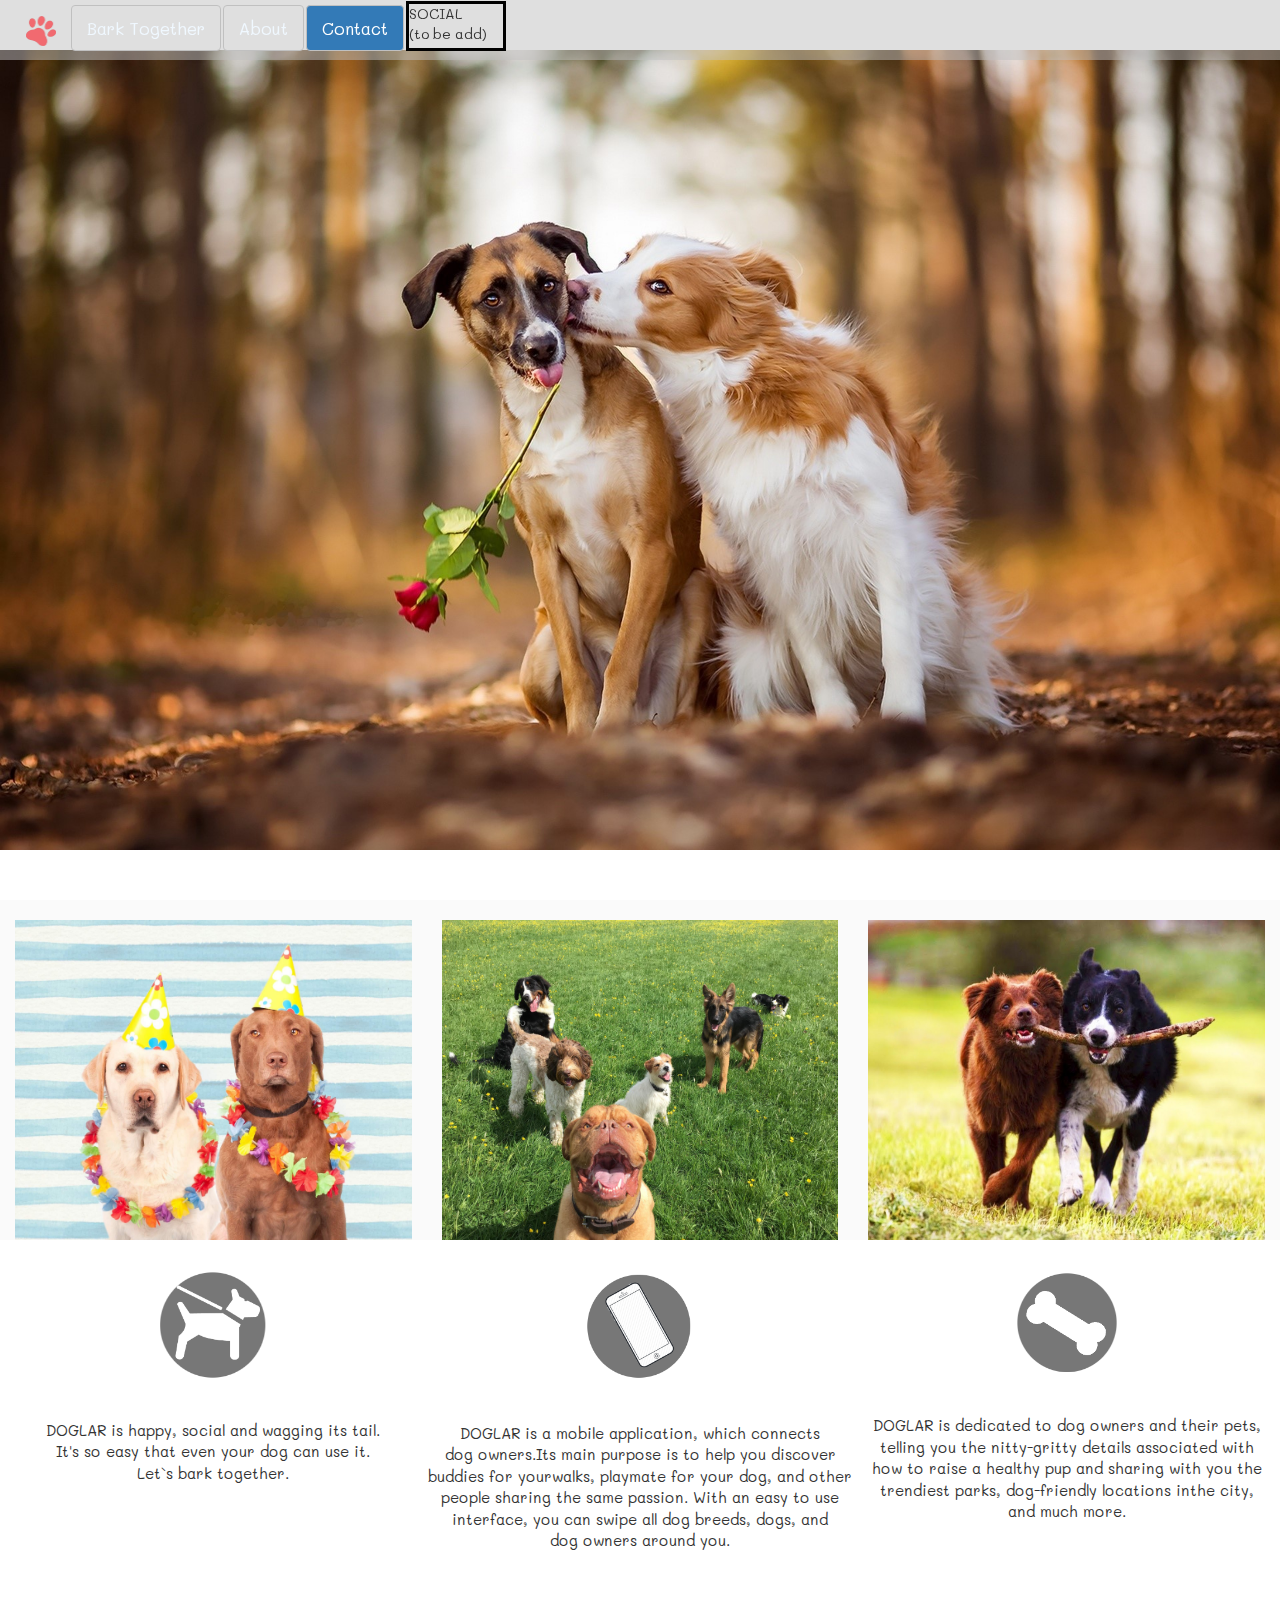
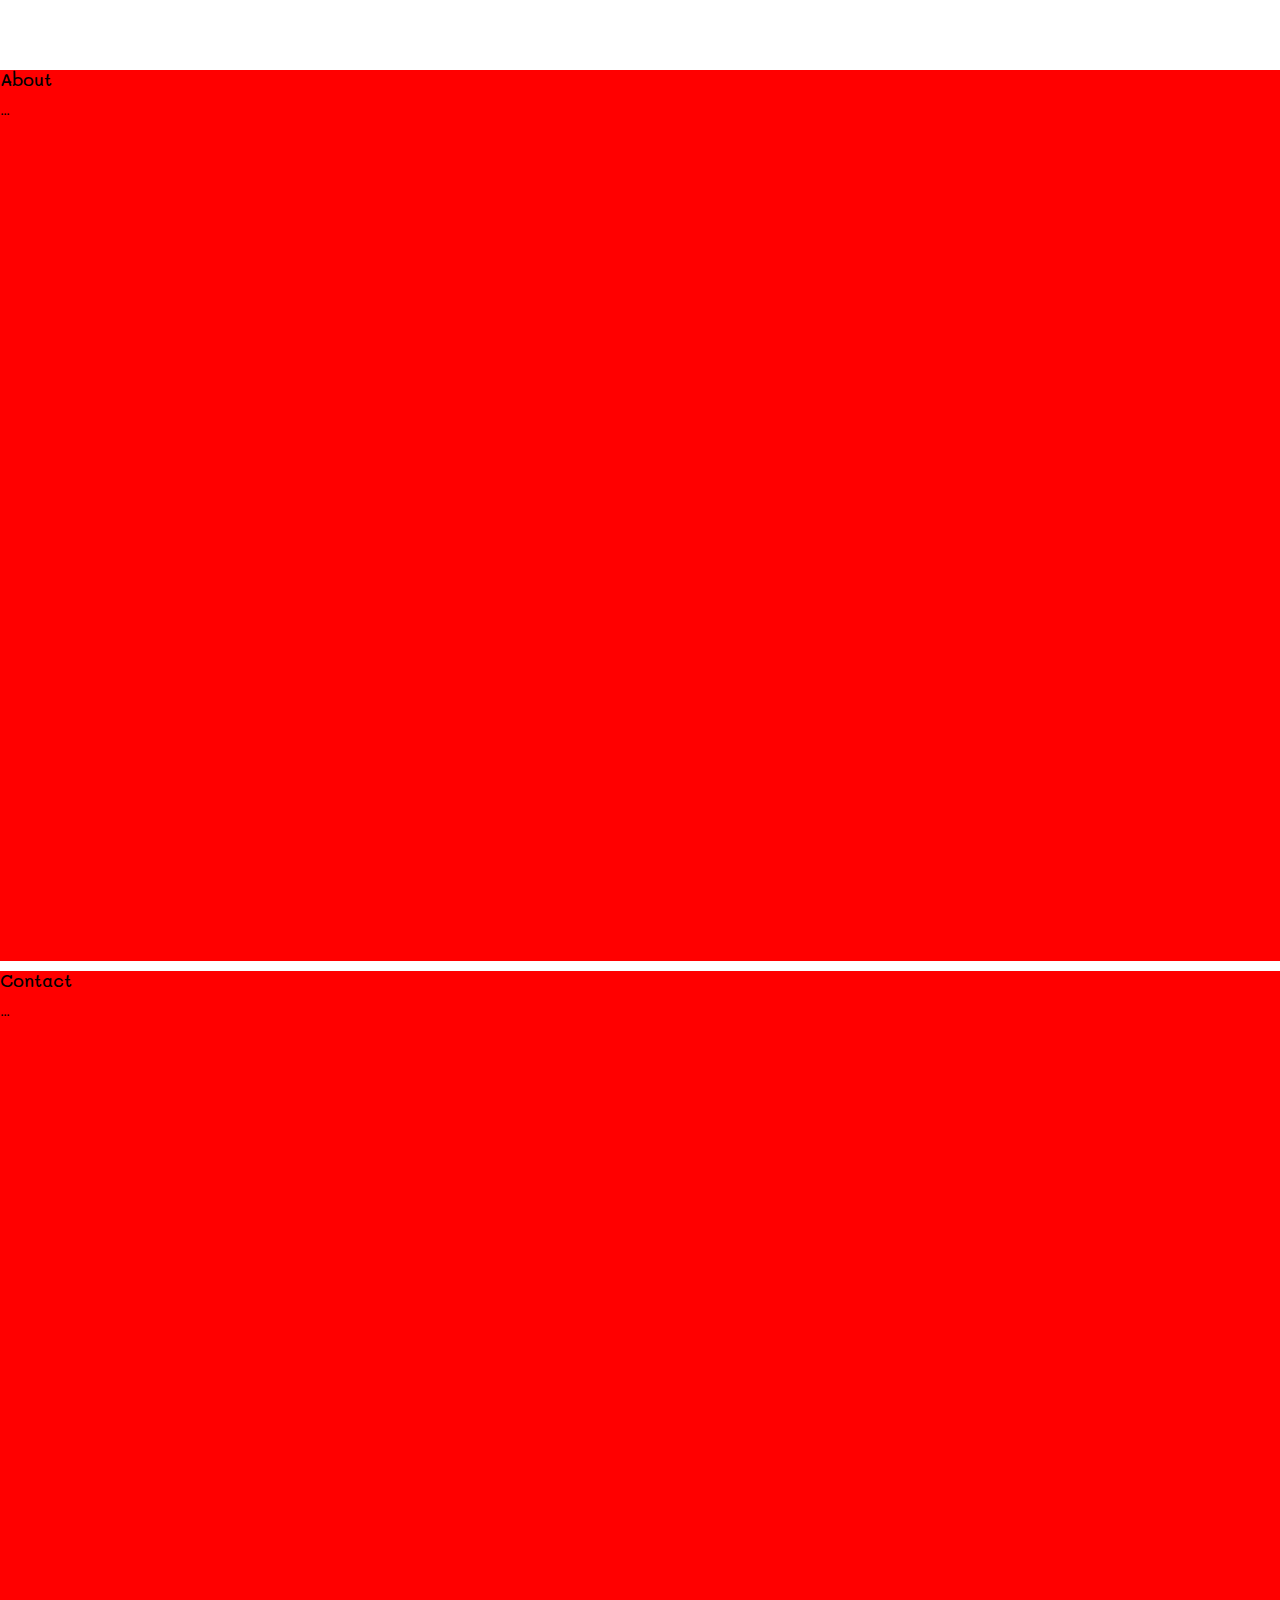
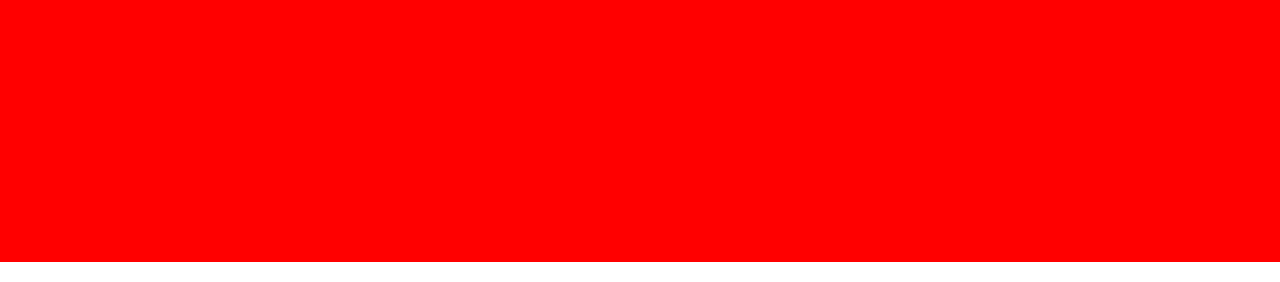
==== commit 28593a23: "nav" ====
--- a/menu try.html
+++ b/menu try.html
@@ -3,6 +3,7 @@
 
 <head>
     <title>🐾Doglar</title>
+    <link href="https://fonts.googleapis.com/css?family=Mali" rel="stylesheet"> 
     <meta name="viewport" content="width=device-width, initial-scale=1">
     <meta charset="utf-8">
     <link rel="stylesheet" href="https://maxcdn.bootstrapcdn.com/bootstrap/3.3.7/css/bootstrap.min.css">
@@ -25,7 +26,7 @@
             width: 100%;
             height: 60px;
             background-color: rgba(192, 192, 192, 0.5);
-            z-index:+1;
+            z-index: +1;
         }
 
         .logo {
@@ -59,10 +60,11 @@
         .section1 {
             background-color: #fafafa;
             width: 100%;
-            height: 99vh;
+            height: 340px;
             display: flex;
             flex-direction: row;
         }
+
         .container {
             position: relative;
             width: 50%;
@@ -70,15 +72,18 @@
             /* margin: 5px; */
             margin-top: 20px;
         }
+
         .container:hover .overlay {
             opacity: 0.8;
-            font-weight:500;  
-        }
+            font-weight: 500;
+        }
+
         .img1 {
             display: block;
             width: 100%;
             height: 100%;
         }
+
         .overlay {
             position: absolute;
             top: 0;
@@ -86,11 +91,13 @@
             left: 15px;
             right: 0;
             height: 100%;
-            width: 93.5%;;
+            width: 93.5%;
+            ;
             opacity: 0;
             transition: 0.5s ease;
             background-color: #838383;
         }
+
         .text {
             color: white;
             font-size: 26px;
@@ -102,17 +109,27 @@
             transform: translate(-50%, -50%);
             text-align: center;
         }
-        .sec1cont{
-            background-color: #fafafa;
-            width: 100%;
-            height: 320px;
+
+        .sec1cont {
+            background-color: white;
+            width: 100%;
+            height: 420px;
             display: flex;
             flex-direction: row;
         }
-        .icons{
+
+        .icons {
+            width: 450px;
+            margin-top: 30px;
             display: flex;
             flex-direction: column;
             align-items: center;
+            text-align: center;
+            font-size: 15px;
+        }
+        .iconspic{
+            width: 110px;
+            margin-bottom: 40px;
         }
 
         @media screen and (max-width: 690px) {
@@ -153,7 +170,7 @@
     <link rel="stylesheet" href="https://cdnjs.cloudflare.com/ajax/libs/animate.css/3.7.0/animate.min.css">
 </head>
 
-<body style="margin: -1px">
+<body style="margin: -1px; font-family:'Mali', cursive">
     <div class="navbar">
         <div class="menu">
             <nav id="navbar-example2" class="navbar navbar-light bg-light">
@@ -199,16 +216,30 @@
             </div>
             <div class="sec1cont">
                 <div class="icons">
-                    <img src="./pics/dogg.png">
-                    <h2>dogggggg</h2>
+                    <img class="iconspic" src="./pics/dogg.png">
+                    <!-- <h2>DOGLAR</h2> -->
+                    <p>DOGLAR is happy, social and wagging its tail.<br>
+                        It's so easy that even your dog can use it.<br> 
+                        Let`s bark together.</p>
                 </div>
                 <div class="icons">
-                    <img src="./pics/phonee.png">
-                    <h2>dogggggg</h2>
+                    <img class="iconspic" src="./pics/phonee.png">
+                    <!-- <h2>DOGLAR</h2> -->
+                    <p>DOGLAR is a mobile application, which connects <br>
+                        dog owners.Its main purpose is to help you discover <br> 
+                        buddies for yourwalks, playmate for your dog, and other <br>
+                        people sharing the same passion. With an easy to use <br>
+                        interface, you can swipe all dog breeds, dogs, and <br>
+                        dog owners around you.</p>
                 </div>
                 <div class="icons">
-                    <img src="./pics/bonee.png">
-                    <h2>dogggggg</h2>
+                    <img class="iconspic" src="./pics/bonee.png">
+                    <!-- <h2>DOGLAR</h2> -->
+                    <p> DOGLAR is dedicated to dog owners and their pets,<br>  
+                        telling you the nitty-gritty details associated with<br>  
+                        how to raise a healthy pup and sharing with you the <br> 
+                        trendiest parks, dog-friendly locations inthe city,<br> 
+                        and much more.</p>
                 </div>
             </div>
             <div class="sections">
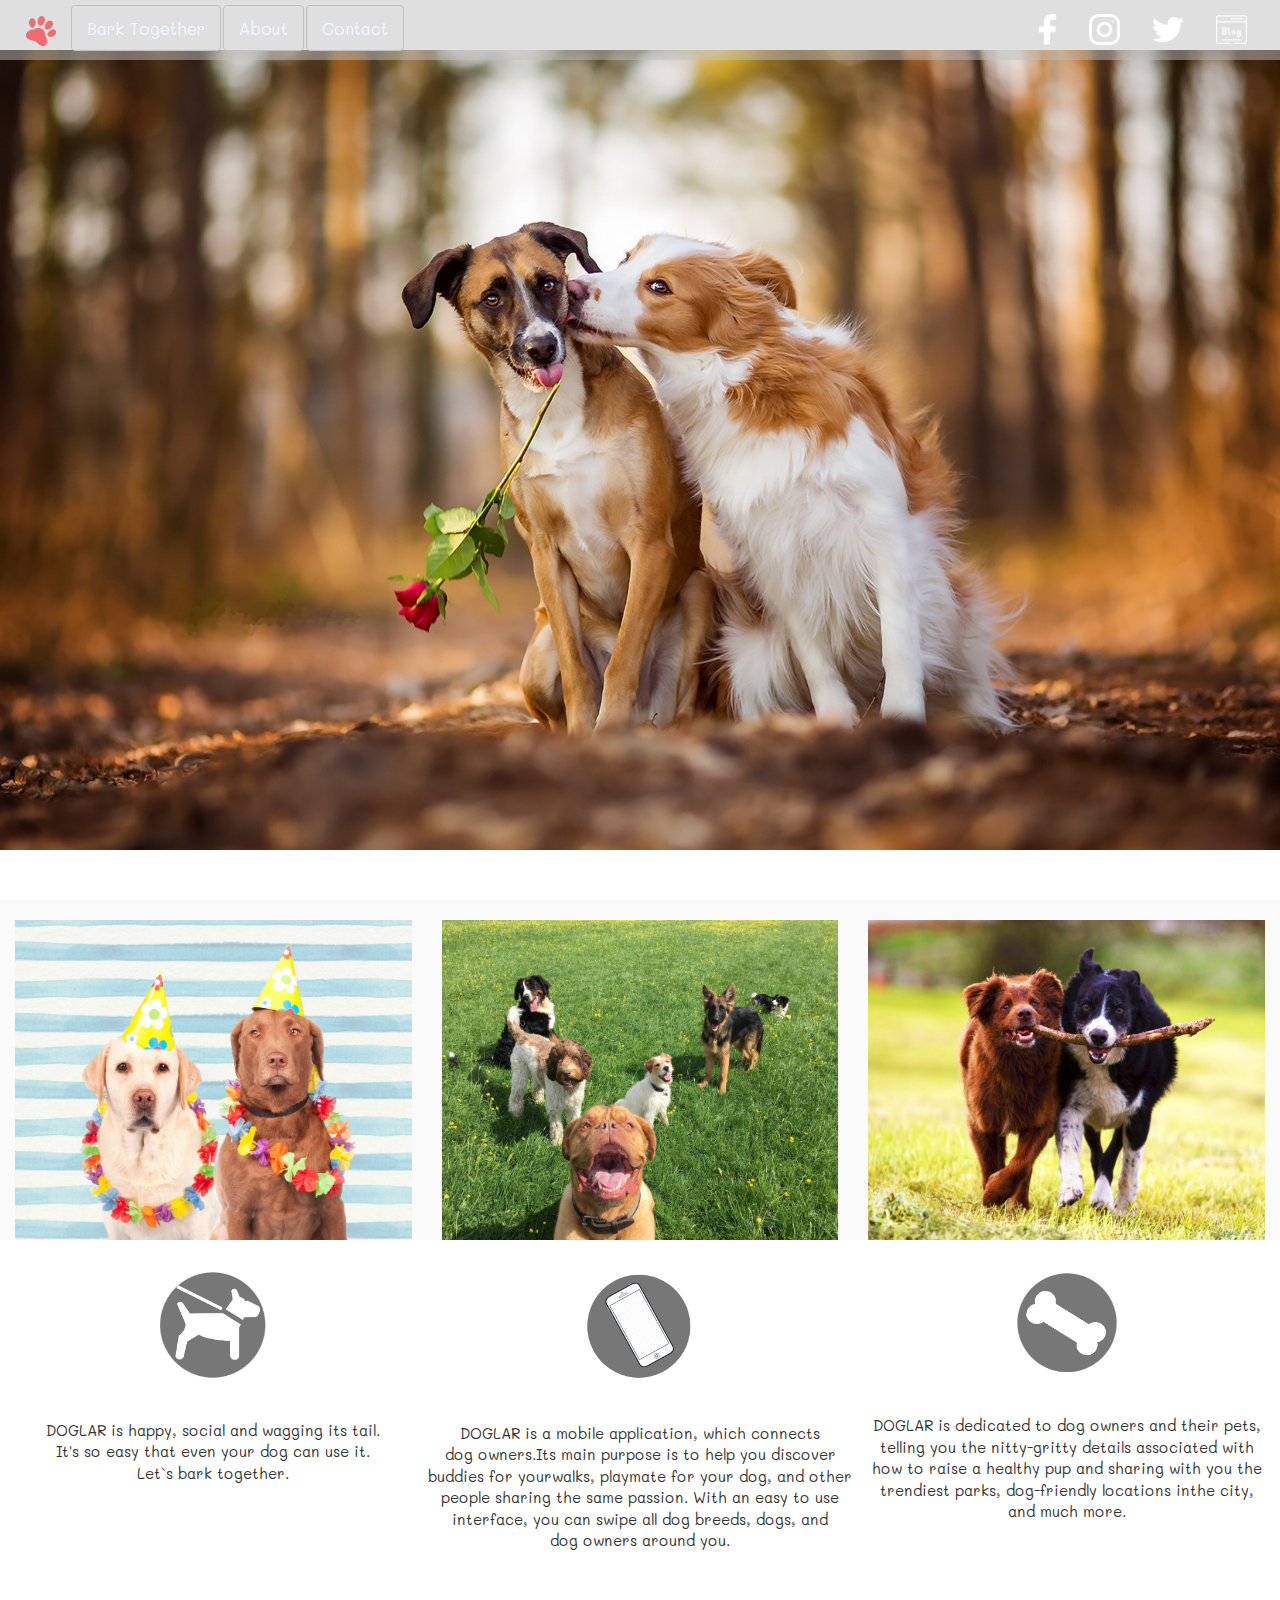
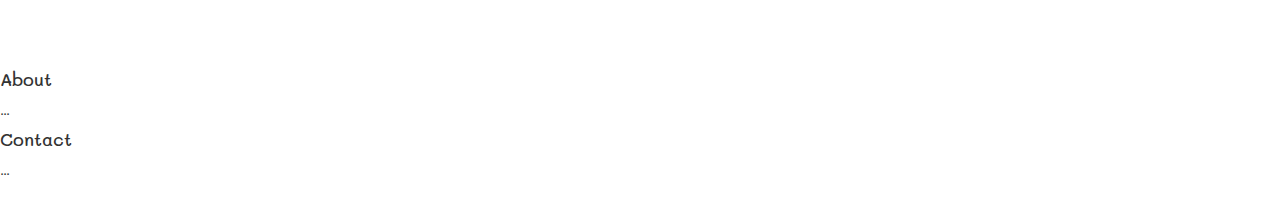
==== commit 0185b395: "more4753" ====
--- a/menu try.html
+++ b/menu try.html
@@ -44,17 +44,18 @@
 
         .social {
             position: absolute;
-            width: 100px;
-            height: 50px;
-            border: 3px solid black;
-            /* left:600px;           */
-        }
-
-        .sections {
-            width: 100%;
-            height: 99vh;
-            background-color: red;
-            color: black;
+            width: auto%;
+            /* border: 3px solid black; */
+            top:25%;
+            height: 90%;
+            display: inline-block;
+            right:5px;
+        }
+        .socicons{
+            display: block;
+            size: 30%;
+            justify-content: center;
+            right: 0px; 
         }
 
         .section1 {
@@ -117,7 +118,6 @@
             display: flex;
             flex-direction: row;
         }
-
         .icons {
             width: 450px;
             margin-top: 30px;
@@ -131,41 +131,117 @@
             width: 110px;
             margin-bottom: 40px;
         }
-
+        .iconsoc{
+            height: 70%;
+            /* border: 1px solid black; */
+            position: center;
+            vertical-align: middle;
+        }  
+        .burger{
+            display: none;
+            position: absolute;
+            color: aliceblue;
+            width: 40px;
+            font-size: 60px;
+            top: 60%;
+            transform: translate(75%, -50%);
+            text-align: center;
+            right:15%;
+        } 
+        .btn {
+            display: inline-block;
+            font-size: 15px;
+            font-weight: 600;
+            line-height: 1.42857143;
+            text-align: center;
+            border: 1px solid transparent;
+            border-radius: 4px;
+            border-color:none;
+
+        } 
+        .btn-default {
+            color:aliceblue;
+            background-color: transparent;
+            border-color:none;
+            margin-bottom:17px;
+            margin-left: -10px;
+        }
+        .btn-default:hover{
+            background-color: transparent;
+            border-color: transparent;
+            color: aliceblue;
+            
+        }
+        .dropdown-menu {
+            position: absolute;
+            top: 100%;
+            left: -250%;
+            z-index: 1000;
+            display: none;
+            float: left;
+            min-width: 160px;
+            padding: 7px 0;
+            margin: 2px 0 0;
+            font-size: 14px;
+            text-align: left;
+            list-style: none;
+            background-color: transparent;        
+            -webkit-background-clip: padding-box;
+            background-clip: padding-box;
+            border: 1px solid #ccc;
+            border: 1px solid rgba(0,0,0,.15);
+            border-radius: 4px;
+            -webkit-box-shadow: 0 6px 12px rgba(0,0,0,.175);
+            box-shadow: 0 6px 12px rgba(0,0,0,.175);
+        }
+        .dropdown-menu>li>a {
+            display: block;
+            padding: 3px 20px;
+            clear: both;
+            font-weight: 600;
+            line-height: 1.42857143;
+            color: aliceblue;
+            white-space: nowrap;
+            font-size: 15px;
+            top: 10px;
+        }
         @media screen and (max-width: 690px) {
             .promo {
                 background-size: 300%;
+                }
             }
-        }
-
-        @media screen and (min-width: 690px) and (max-width: 920px) {
-            .promo {
-                background-size: 200%;
+            @media screen and (min-width: 690px) and (max-width: 920px) {
+                .promo {
+                    background-size: 200%;
+                    }
+                }
+            @media screen and (min-width: 920px) and (max-width: 1200px) {
+                .promo {
+                    background-size: 150%;
+                    }
+                }
+            @media screen and (max-width: 660px) {
+                .burger{
+                    display: block;
+                }
+                .socicons{
+                    display:none
+                } 
+                .icons{
+                    display:none;
+                }
+                .nav>li>a {
+                    position: relative;
+                    display: block;
+                    padding: 2px 3px;
+                }
+                .nav-link {
+                    font-size: 15px;
+                    border: 1px solid rgba(192, 192, 192, 1);
+                    top: 15px;
+                    color: aliceblue;
+                }   
             }
-        }
-
-        @media screen and (min-width: 920px) and (max-width: 1200px) {
-            .promo {
-                background-size: 150%;
-            }
-        }
-
-        @media screen and (max-width: 500px) {
-            .social {
-                display: none;
-            } 
-            .nav>li>a {
-                position: relative;
-                display: block;
-                padding: 2px 3px;
-             }
-             .nav-link {
-                font-size: 15px;
-                border: 1px solid rgba(192, 192, 192, 1);
-                top: 15px;
-                color: aliceblue;
-            }   
-        }
     </style>
     <link rel="stylesheet" href="https://cdnjs.cloudflare.com/ajax/libs/animate.css/3.7.0/animate.min.css">
 </head>
@@ -185,10 +261,30 @@
                     <li class="nav-item">
                         <a class="nav-link" href="#contact">Contact</a>
                     </li>
-                    <li>
-                        <div class="social">SOCIAL <br>(to be add)</div>
-                    </li>
                 </ul>
+                <div class="social socicons">
+                    <a href="https://www.facebook.com/doglarapp" target="_blank" style="text-decoration: none;">
+                        <img class="iconsoc" src="./pics/f.png"></a>&nbsp; &nbsp;&nbsp; &nbsp;&nbsp;
+                    <a href="https://twitter.com/DoglarApp" target="_blank" style="text-decoration: none;">
+                        <img class="iconsoc" src="./pics/instagram.png"></a>&nbsp; &nbsp;&nbsp; &nbsp;&nbsp;
+                    <a href="https://www.instagram.com/doglar.me/" target="_blank" style="text-decoration: none;">
+                        <img class="iconsoc" src="./pics/tw.png"></a>&nbsp; &nbsp;&nbsp; &nbsp;&nbsp;
+                    <a href="http://blog.doglar.me/en/" target="_blank" style="text-decoration: none;">
+                        <img class="iconsoc" src="./pics/blog.png">
+                    </a>&nbsp; &nbsp;&nbsp; &nbsp;&nbsp;
+                </div>
+                <div class="dropdown burger">
+                    <button class="btn btn-default dropdown-toggle" type="button" id="dropdownMenu1" data-toggle="dropdown" aria-haspopup="true" aria-expanded="true">
+                        Follow<br> us
+                        <span class="caret"></span>
+                    </button>
+                    <ul class="dropdown-menu" aria-labelledby="dropdownMenu1">
+                        <li><a href="https://www.facebook.com/doglarapp" target="_blank" style="text-decoration: none;">Facebook</a></li>
+                        <li><a href="https://twitter.com/DoglarApp" target="_blank" style="text-decoration: none;">Instagram</a></li>
+                        <li><a href="https://www.instagram.com/doglar.me/" target="_blank" style="text-decoration: none;">Twitter</a></li>
+                        <li><a href="http://blog.doglar.me/en/" target="_blank" style="text-decoration: none;">Blog</a></li>
+                    </ul>
+                </div>	
             </nav>
         </div>
         <div class="promo"></div>
